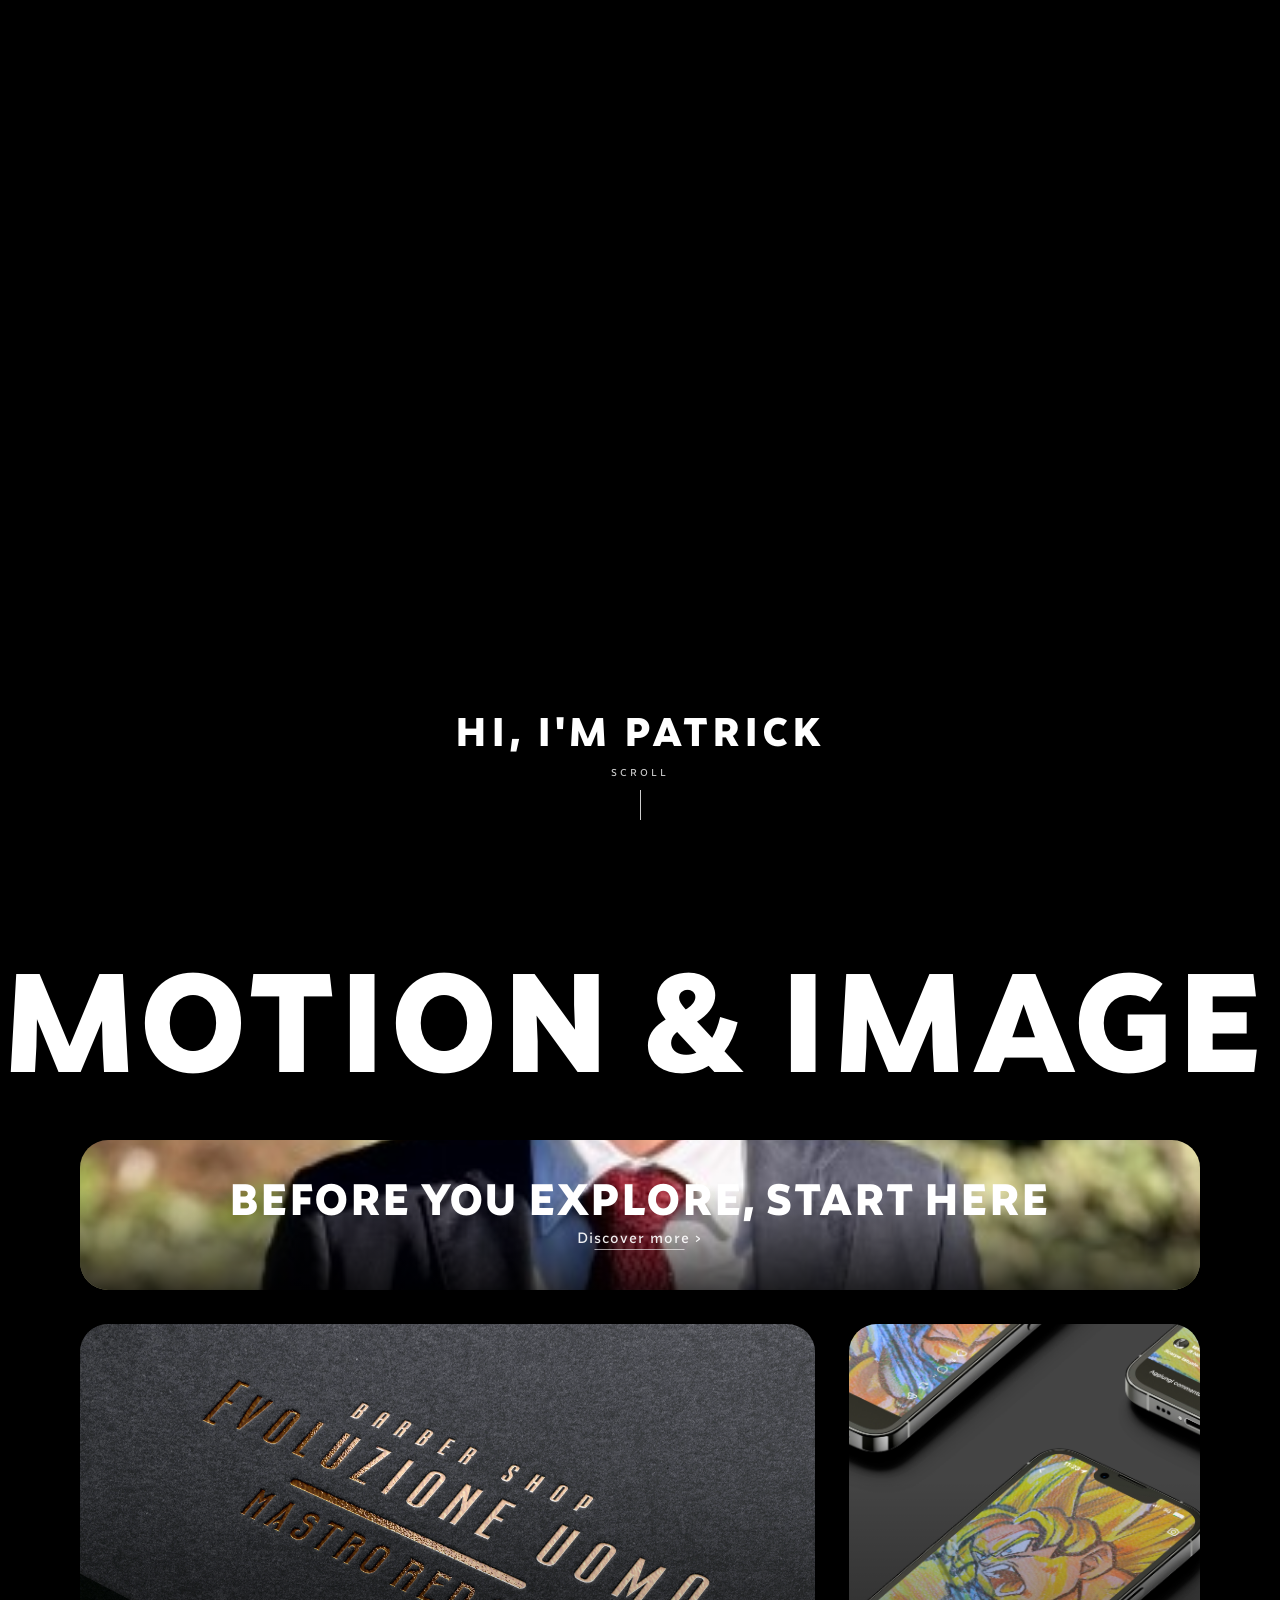
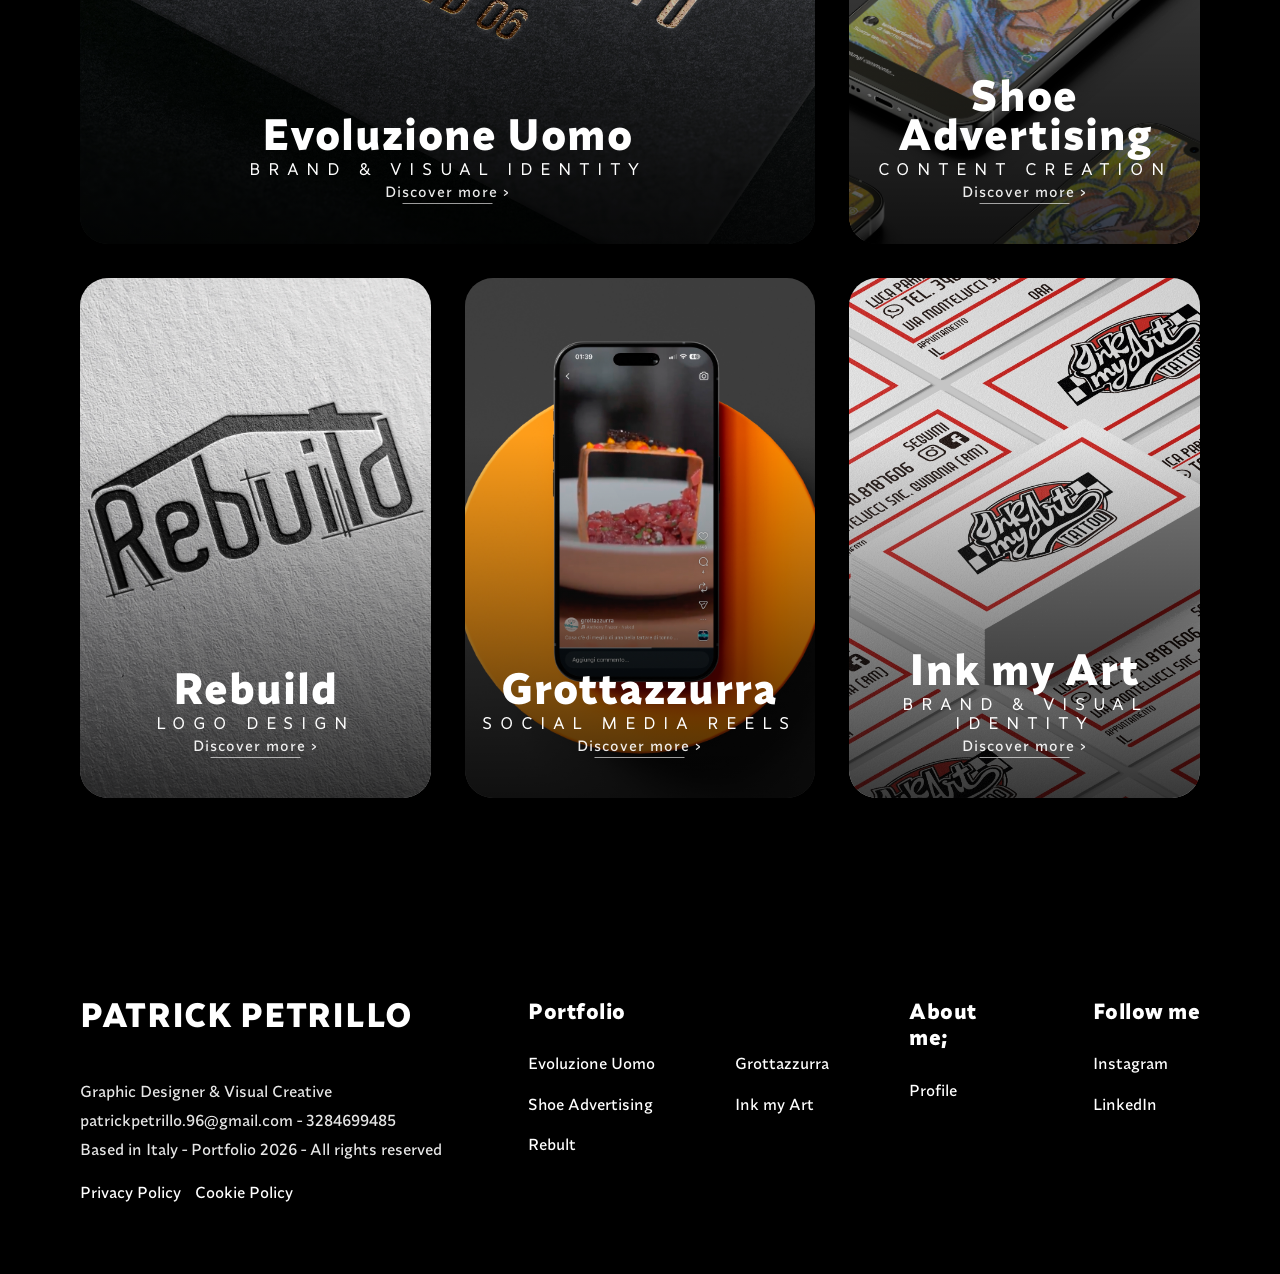
==== index.html @ ca64fa64 "Update index.html" ====
<!DOCTYPE html>
<html lang="it">
<head>

  <meta charset="UTF-8" />
  <title>Homepage</title>
  <meta name="viewport" content="width=device-width, initial-scale=1.0" />

  <!-- Open Graph -->
  <meta property="og:title" content="Portfolio Patrick Petrillo">
  <meta property="og:description" content="">
  <meta property="og:image" content="https://www.marcoloprete.it/wp-content/uploads/2025/11/perche-creare-sito-web.jpg">
  <meta property="og:url" content="https://patrickpetrillo.github.io/Portfolio/index.html">

  <link rel="stylesheet" href="style.css" />

</head>

<body id="top">







  

<!-- =====================
     MODULO HERO
====================== -->
<header class="hero">

  <video class="hero-media hero-video" autoplay muted loop playsinline poster="pexels-leongsan-35115180.jpg">
    <source src="Hero/Hero.webm" type="video/webm" />
    <source src="Hero/Hero.mp4" type="video/mp4" />
  </video>

  <img class="hero-media hero-img" src="pexels-leongsan-35115180.jpg" alt="" />

  <div class="hero-content">
    <h2></h2>
    <h1>HI, I'M PATRICK</h1>

    <div class="hero-scroll" aria-hidden="true">
      <span>SCROLL</span>
      <div class="arrow"></div>
    </div>
  </div>

</header>


<!-- =====================
     MODULO MARQUEE
====================== -->
<section class="marquee" aria-label="Marquee text">
  <div class="marquee-track">
    <div class="marquee-text">
      MOTION & IMAGE DESIGNER - VIDEO & VISUAL ARTS -
    </div>
    <div class="marquee-text" aria-hidden="true"></div>
  </div>
</section>



<section id="portfolio"</section>


  

<!-- =====================
     MODULO PORTFOLIO
====================== -->
<section class="portfolio" aria-label="Portfolio">
  <div class="portfolio__grid">

    <!-- FULL -->
    <a class="p-card p-card--full" href="Profilo.html">
      <img class="p-card__img" src="Profilo/1768435986700 (1).jpg">
      <div class="p-card__overlay"></div>
      <div class="p-card__content">
        <h3 class="p-card__title">BEFORE YOU EXPLORE, START HERE</h3>
        <span class="p-card__cta">Discover more ›</span>
      </div>
    </a>

    <!-- BIG -->
    <a class="p-card p-card--big" href="Evoluzione Uomo.html">
      <img class="p-card__img" src="Evoluzione Uomo/Logo.webp">
      <div class="p-card__overlay"></div>
      <div class="p-card__content">
        <h3 class="p-card__title">Evoluzione Uomo</h3>
        <h4>BRAND & VISUAL IDENTITY</h4>
        <span class="p-card__cta">Discover more ›</span>
      </div>
    </a>

    <!-- CARD -->
    <a class="p-card" href="Shoe Advertising.html">
      <img class="p-card__img" src="Scarpe DragonBall/Sfondo.webp">
      <div class="p-card__overlay"></div>
      <div class="p-card__content">
        <h3 class="p-card__title">Shoe Advertising</h3>
        <h4>CONTENT CREATION</h4>
        <span class="p-card__cta">Discover more ›</span>
      </div>
    </a>

    <a class="p-card" href="Rebuid.html">
      <img class="p-card__img" src="Rebuld/sfondomini_rebuild.webp">
      <div class="p-card__overlay"></div>
      <div class="p-card__content">
        <h3 class="p-card__title">Rebuild</h3>
        <h4>LOGO DESIGN</h4>
        <span class="p-card__cta">Discover more ›</span>
      </div>
    </a>

    <a class="p-card" href="Grottazzurra.html">
      <img class="p-card__img" src="Grottazzura/Sfondomini.webp">
      <div class="p-card__overlay"></div>
      <div class="p-card__content">
        <h3 class="p-card__title">Grottazzurra</h3>
        <h4>SOCIAL MEDIA REELS</h4>
        <span class="p-card__cta">Discover more ›</span>
      </div>
    </a>

    <a class="p-card" href="Inkmyart.html">
      <img class="p-card__img" src="Ink my Art/Business Cards.webp">
      <div class="p-card__overlay"></div>
      <div class="p-card__content">
        <h3 class="p-card__title">Ink my Art</h3>
        <h4>BRAND & VISUAL IDENTITY</h4>
        <span class="p-card__cta">Discover more ›</span>
      </div>
    </a>

  </div>
</section>



  





<!-- =====================
     FOOTER
===================== -->
<footer class="site-footer">
  <div class="site-footer__inner">

    <!-- SINISTRA -->
    <div class="site-footer__brand">
      <h2 class="site-footer__logo">PATRICK PETRILLO</h2>

      <div class="site-footer__info">
        <p>Graphic Designer & Visual Creative</p>
        <p>patrickpetrillo.96@gmail.com - 3284699485</p>
        <p>Based in Italy - Portfolio 2026 - All rights reserved</p>
      </div>

      <div class="site-footer__legal">
        <a href="#">Privacy Policy</a>
        <a href="#">Cookie Policy</a>
      </div>
    </div>

    <!-- DESTRA -->
    <div class="site-footer__links">

      <div class="site-footer__col">
        <h3>Portfolio</h3>
        <a href="Evoluzione Uomo.html">Evoluzione Uomo</a>
        <a href="Shoe Advertising.html">Shoe Advertising</a>
        <a href="Rebult.htm">Rebult</a>
      </div>

      <div class="site-footer__col">
        <h3>&nbsp;</h3>
        <a href="Grottazzurra.html">Grottazzurra</a>
        <a href="Inkmyart.html">Ink my Art</a>
      </div>

      <div class="site-footer__col">
        <h3>About me;</h3>
        <a href="Profilo.html">Profile</a>
      </div>


      <div class="site-footer__col">
        <h3>Follow me</h3>
        <a href="#">Instagram</a>
        <a href="#">LinkedIn</a>
      </div>

    </div>
  </div>
</footer>
---- style.css ----
/* =====================
   RESET
===================== */
* {
  margin: 0;
  padding: 0;
  box-sizing: border-box;
}


/* =====================
   FONT
===================== */
@font-face {
  font-family: "Synonym_Bold";
  src: url("Font/Synonym-Bold.otf") format("opentype");
  font-weight: 400;
  font-style: normal;
  font-display: swap;
}

@font-face {
  font-family: "Synonym_Medium";
  src: url("Font/Synonym-Medium.otf") format("opentype");
  font-weight: 400;
  font-style: normal;
  font-display: swap;
}

@font-face {
  font-family: "Synonym_Light";
  src: url("Font/Synonym-Light.otf") format("opentype");
  font-weight: 400;
  font-style: normal;
  font-display: swap;
}

/* =====================
   TYPOGRAPHY SYSTEM
===================== */
:root {
  --font-primary: "Synonym_Bold", sans-serif;
  --font-secondary: "Synonym_Medium", sans-serif;

  --font-h1: var(--font-primary);
  --font-h2: var(--font-primary);
  --font-h3: var(--font-primary);
  --font-h4: var(--font-primary);
  --font-h5: var(--font-primary);
  --font-h6: var(--font-primary);
  --font-body: var(--font-primary);

  --weight-h1: 700;
  --weight-h2: 600;
  --weight-h3: 600;
  --weight-h4: 600;
  --weight-h5: 600;
  --weight-h6: 600;
  --weight-body: 400;
}

/* =====================
   BASE
===================== */
html,
body {
  width: 100%;
  overflow-x: hidden;
}

body {
  background: #000;
  color: #fff;
  font-family: "Synonym_Medium", sans-serif;
  font-weight: var(--weight-body);
  line-height: 1.5;
  -webkit-font-smoothing: antialiased;
  text-rendering: optimizeLegibility;
}


/* =====================
   HEADINGS
===================== */
h1,
h2,
h3,
h4,
h5,
h6 {
  margin: 0;
  line-height: 1.2;
}

h1 {
  font-family: "Synonym_Bold", sans-serif;
  font-weight: var(--weight-h1);
  font-size: clamp(40px, 5vw, 64px);
  letter-spacing: 1px;
}

h2 {
  font-family: "Synonym_Bold", sans-serif;
  font-weight: var(--weight-h2);
  font-size: clamp(32px, 4vw, 48px);
  letter-spacing: 0.5px;
}

h3 {
  font-family: "Synonym_Bold", sans-serif;
  font-weight: var(--weight-h3);
  font-size: clamp(24px, 3vw, 32px);
  letter-spacing: 0.5px;
}

h4 {
  font-family: "Synonym_Light", sans-serif;
  font-weight: var(--weight-h4);
  letter-spacing: 8px;
}

h5 {
  font-family: var(--font-h5);
  font-weight: var(--weight-h5);
  font-size: 16px;
}

h6 {
  font-family: var(--font-h6);
  font-weight: var(--weight-h6);
  font-size: 14px;
}

/* =====================
   TEXT
===================== */
p {
  font-size: 16px;
  line-height: 1.7;
  opacity: 0.9;
  margin: 0;
}

/* =====================
   MODULO HERO
===================== */
.hero {
  position: relative;
  height: 100vh;
  overflow: hidden;
}

.hero-media {
  position: absolute;
  inset: 0;
  width: 100%;
  height: 100%;
  object-fit: cover;
  transform: scale(1.05);
}

.hero-video {
  z-index: 0;
}

.hero-img {
  z-index: -1;
}

.hero::after {
  content: "";
  position: absolute;
  inset: 0;
  background: rgba(0, 0, 0, 0.45);
  z-index: 1;
}

.hero-content {
  position: relative;
  z-index: 2;
  height: 100%;
  padding: 80px;
  display: flex;
  flex-direction: column;
  justify-content: flex-end;
  align-items: center;
  text-align: center;
}

.hero-content h1 {
  font-size: 40px;
  letter-spacing: 4px;
  margin-bottom: 10px;
}

.hero-scroll {
  display: flex;
  flex-direction: column;
  align-items: center;
  font-size: 10px;
  letter-spacing: 3px;
  opacity: 0.8;
}

.arrow {
  width: 1px;
  height: 30px;
  background: #fff;
  margin-top: 10px;
  animation: arrowMove 1.6s infinite ease-in-out;
}

@keyframes arrowMove {
  0% {
    transform: translateY(0);
    opacity: 0.2;
  }
  50% {
    transform: translateY(12px);
    opacity: 1;
  }
  100% {
    transform: translateY(0);
    opacity: 0.2;
  }
}

/* =====================
   MODULO MARQUEE TEXT
===================== */
.marquee {
  background: #000000;
  color: #ffffff;
  overflow: hidden;
  height: 240px;
  display: flex;
  align-items: center;
}

.marquee-track {
  display: flex;
  width: max-content;
  will-change: transform;
  animation: marqueeMove 22s linear infinite;
}

.marquee-text {
  font-family: "Synonym_Bold", sans-serif;
  font-size: 140px;
  font-weight: 600;
  letter-spacing: 2px;
  white-space: nowrap;
  padding-right: 80px;
  line-height: 1;
}

@keyframes marqueeMove {
  from {
    transform: translateX(0);
  }
  to {
    transform: translateX(-50%);
  }
}

.marquee:hover .marquee-track {
  animation-duration: 28s;
}

@media (max-width: 600px) {
  .marquee {
    height: 120px;
  }

  .marquee-text {
    font-size: 62px;
    padding-right: 40px;
    letter-spacing: 1px;
  }

  .marquee-track {
    animation-duration: 18s;
  }
}








/* =====================
   MODULO PORTFOLIO
===================== */
.portfolio {
  background: #000000;
  padding: 0 0 110px;
}

.portfolio__grid {
  max-width: 1320px;
  margin: 0 auto;
  padding: 0 80px;
  display: grid;
  grid-template-columns: repeat(3, minmax(0, 1fr));
  gap: 34px;
}

.p-card {
  position: relative;
  display: block;
  height: 520px;
  border-radius: 28px;
  overflow: hidden;
  text-decoration: none;
  color: #fff;
  background: #111;
  transform: translateZ(0);
}

.p-card--full {
  grid-column: 1 / -1;
  height: 150px;
}

.p-card--big {
  grid-column: span 2;
}

.p-card__img {
  position: absolute;
  inset: 0;
  width: 100%;
  height: 100%;
  object-fit: cover;
  transform: scale(1.03);
  transition: transform 0.85s ease;
}

.p-card__overlay {
  position: absolute;
  inset: 0;
  background: linear-gradient(
    to top,
    rgba(0, 0, 0, 0.78) 0%,
    rgba(0, 0, 0, 0.3) 42%,
    rgba(0, 0, 0, 0) 70%
  );
  opacity: 0.95;
  transition: opacity 0.35s ease;
  pointer-events: none;
}

.p-card__content {
  position: absolute;
  left: 0;
  right: 0;
  bottom: 40px;
  text-align: center;
  padding: 0;
}

.p-card__title {
  font-size: 44px;
  font-weight: 400;
  letter-spacing: 1px;
  line-height: 0.9;
  margin-bottom: 6px;
}

.p-card__cta {
  display: inline-flex;
  align-items: center;
  gap: 20px;
  font-size: 15px;
  letter-spacing: 1px;
  opacity: 0.92;
  position: relative;
  padding-bottom: 0.5px;
}

.p-card__cta::after {
  content: "";
  position: absolute;
  left: 0;
  right: 0;
  bottom: 0;
  height: 1px;
  background: rgba(255, 255, 255, 0.78);
  transform: scaleX(0.72);
  transform-origin: center;
  transition: transform 0.25s ease, opacity 0.25s ease;
  opacity: 0.85;
}

.p-card__chev {
  font-size: 18px;
  line-height: 0.5;
  transform: translateY(-1px);
}

.p-card:hover .p-card__img {
  transform: scale(1.1);
}

.p-card:hover .p-card__overlay {
  opacity: 1;
}

.p-card:hover .p-card__cta::after {
  transform: scaleX(1);
  opacity: 1;
}

@media (max-width: 1100px) {
  .portfolio__grid {
    padding: 0 28px;
    grid-template-columns: repeat(2, minmax(0, 1fr));
    gap: 24px;
  }

  .p-card--full {
    grid-column: 1 / -1;
    height: 50px;
  }

  .p-card--big {
    grid-column: 1 / -1;
  }

  .p-card {
    height: 460px;
    border-radius: 24px;
  }

  .p-card__title {
    font-size: 36px;
  }
}

@media (max-width: 640px) {
  .portfolio {
    padding: 70px 0 90px;
  }

  .portfolio__grid {
    grid-template-columns: 1fr;
    gap: 18px;
    padding: 0 18px;
  }

  .p-card--full {
    grid-column: 1 / -1;
    height: 30px;
    min-height: unset;
  }

  .p-card {
    height: 64vw;
    min-height: 460px;
    border-radius: 22px;
  }

  .p-card__title {
    font-size: 30px;
  }
}








/* =====================
   MODULO TESTO
===================== */
.text-module {
  background: #ffffff;
  color: #000000;
  padding: 120px 0;
}

.text-module2 {
  background: #000000;
  color: #ffffff;
  padding: 120px 0;
}

.text-module__inner {
  max-width: 820px;
  margin: 0 auto;
  padding: 0 24px;
}

.text-module__title {
  font-size: 28px;
  font-weight: 500;
  letter-spacing: 1px;
  margin-bottom: 32px;
}

.text-module__body p {
  font-size: 16px;
  line-height: 1.7;
  margin-bottom: 24px;
  opacity: 0.9;
}

.text-module__body p:last-child {
  margin-bottom: 0;
}

@media (max-width: 600px) {
  .text-module,
  .text-module2 {
    padding: 80px 0;
  }

  .text-module__inner {
    padding: 0 18px;
  }

  .text-module__title {
    font-size: 24px;
  }

  .text-module__body p {
    font-size: 15px;
  }
}




/* =====================
   VIDEO GRID REEL
===================== */
.video-grid-reel {
  display: grid;
  grid-template-columns: repeat(3, 1fr);
  gap: 0;
}

.video-grid-reel__item {
  position: relative;
  overflow: hidden;
  aspect-ratio: 9 / 16;
  background: #000;
}

.video-grid-reel__media {
  width: 100%;
  height: 100%;
  object-fit: cover;
  display: block;
  transition: transform 0.4s ease;
}

.video-grid-reel__item:hover .video-grid-reel__media {
  transform: scale(1.03);
}

.video-grid-reel__fullscreen {
  position: absolute;
  bottom: 12px;
  right: 12px;
  z-index: 2;
  width: 42px;
  height: 42px;
  border: none;
  border-radius: 50%;
  background: rgba(0, 0, 0, 0.6);
  color: white;
  font-size: 18px;
  cursor: pointer;
  transition: all 0.25s ease;
}

.video-grid-reel__fullscreen:hover {
  background: rgba(0, 0, 0, 0.8);
  transform: scale(1.1);
}

.video-grid-reel__media:fullscreen {
  width: 100%;
  height: 100%;
  object-fit: contain;
  background: black;
}

.video-grid-reel__media:-webkit-full-screen {
  width: 100%;
  height: 100%;
  object-fit: contain;
  background: black;
}

@media (max-width: 1024px) {
  .video-grid-reel {
    grid-template-columns: repeat(2, 1fr);
  }
}

@media (max-width: 768px) {
  .video-grid-reel {
    grid-template-columns: 1fr;
  }
}





/* =====================
   MODULO GALLERY (FULL)
===================== */
.gallery-full {
  background: #000;
  height: 64vh;
  min-height: 520px;
  max-height: 720px;
  display: flex;
  align-items: center;
  overflow: hidden;
}

.gallery-full__frame {
  position: relative;
  width: 100%;
  height: 100%;
  background: #111;
  overflow: hidden;
}

.gallery-full__viewport {
  width: 100%;
  height: 100%;
  overflow: hidden;
}

.gallery-full__track {
  height: 100%;
  width: 100%;
  display: flex;
  transform: translate3d(0, 0, 0);
  transition: transform 0.65s cubic-bezier(0.22, 0.61, 0.36, 1);
  will-change: transform;
}

.gallery-full__slide {
  flex: 0 0 100%;
  width: 100%;
  height: 100%;
  object-fit: cover;
  user-select: none;
  -webkit-user-drag: none;
}

.gallery-full__arrow {
  position: absolute;
  top: 50%;
  transform: translateY(-50%);
  z-index: 5;
  width: 56px;
  height: 56px;
  border: none;
  border-radius: 50%;
  cursor: pointer;
  display: flex;
  align-items: center;
  justify-content: center;
  background: rgba(20, 20, 20, 0.72);
  backdrop-filter: blur(12px);
  -webkit-backdrop-filter: blur(12px);
  box-shadow:
    0 8px 24px rgba(0, 0, 0, 0.35),
    inset 0 1px 1px rgba(255, 255, 255, 0.05);
  transition:
    transform 0.25s ease,
    background 0.25s ease,
    box-shadow 0.25s ease;
}

.gallery-full__arrow:hover {
  transform: translateY(-50%) scale(1.08);
  background: rgba(25, 25, 25, 0.85);
  box-shadow:
    0 12px 28px rgba(0, 0, 0, 0.45),
    inset 0 1px 1px rgba(255, 255, 255, 0.06);
}

.gallery-full__arrow:active {
  transform: translateY(-50%) scale(0.94);
}

.gallery-full__arrow:focus-visible {
  outline: 2px solid #fff;
  outline-offset: 3px;
}

.gallery-full__arrow-svg {
  width: 24px;
  height: 24px;
  stroke: #fff;
  stroke-width: 2.8;
  stroke-linecap: round;
  stroke-linejoin: round;
  fill: none;
}

.gallery-full__arrow--left {
  left: 20px;
}

.gallery-full__arrow--right {
  right: 20px;
}

.gallery-full__arrow[hidden] {
  display: none;
}

@media (max-width: 900px) {
  .gallery-full {
    height: 45vh;
    min-height: 460px;
  }

  .gallery-full__arrow {
    width: 48px;
    height: 48px;
  }

  .gallery-full__arrow-svg {
    width: 20px;
    height: 20px;
  }

  .gallery-full__arrow--left {
    left: 10px;
  }

  .gallery-full__arrow--right {
    right: 10px;
  }
}

@media (max-width: 600px) {
  .gallery-full {
    height: 50vh;
    min-height: 420px;
  }
}








/* =====================
   MODULO VIDEO
===================== */
.video-module {
  position: relative;
  height: 100vh;
  overflow: hidden;
}

.video-module__media {
  position: absolute;
  inset: 0;
  width: 100%;
  height: 100%;
  object-fit: cover;
  transform: scale(1);
  z-index: 0;
}


/* =====================
   MOBILE FIX
===================== */
@media (max-width: 600px) {

  .video-module {
    height: 50vh;
  }

  .video-module__media {
    object-fit: cover;
    transform: scale(1.0);
    object-position: center center;
  }

}









/* =====================
   MODULO PROGRAMS USED
===================== */
.programs-module {
  background: #f3f3f3;
  padding: 90px 80px;
}

.programs-module-1 {
  background: #000000;
  padding: 90px 80px;
}

.programs-module__inner {
  max-width: 1600px;
  margin: 0 auto;
  display: flex;
  justify-content: space-between;
  align-items: center;
  gap: 90px;
}

.programs-module__text {
  flex: 0 0 44%;
  display: flex;
  justify-content: flex-start;
}

.programs-module__title {
  font-family: var(--font-h1);
  font-size: clamp(40px, 5vw, 84px);
  line-height: 0.95;
  font-weight: 200;
  color: #000000;
  margin: 0;
}

.programs-module__title-1 {
  font-family: var(--font-h1);
  font-size: clamp(40px, 5vw, 84px);
  line-height: 0.95;
  font-weight: 200;
  color: #ffffff;
  margin: 0;
}

.programs-module__icons {
  flex: 0 0 42%;
  display: flex;
  justify-content: center;
}

.programs-module__grid {
  width: 100%;
  max-width: 720px;
  display: grid;
  grid-template-columns: repeat(4, auto);
  column-gap: 60px;
  align-items: center;
  justify-content: flex-end;
}

.programs-module__icon {
  width: 72px;
  height: 72px;
  display: flex;
  align-items: center;
  justify-content: center;
}

.programs-module__icon img {
  width: 100%;
  height: 100%;
  object-fit: contain;
  display: block;
  transition: transform 0.3s ease;
}

.programs-module__icon:hover img {
  transform: scale(1.08);
}

@media (max-width: 1200px) {
  .programs-module,
  .programs-module-1 {
    padding: 70px 50px;
  }

  .programs-module__inner {
    gap: 60px;
  }

  .programs-module__grid {
    column-gap: 60px;
    row-gap: 55px;
  }
}

@media (max-width: 900px) {
  .programs-module__inner {
    flex-direction: column;
    align-items: flex-start;
    gap: 50px;
  }

  .programs-module__text,
  .programs-module__icons {
    flex: none;
    width: 100%;
  }

  .programs-module__icons {
    justify-content: flex-start;
  }

  .programs-module__grid {
    max-width: 100%;
    justify-content: flex-start;
  }
}

@media (max-width: 600px) {
  .programs-module,
  .programs-module-1 {
    padding: 50px 24px;
  }

  .programs-module__inner {
    gap: 42px;
    align-items: center;
  }

  .programs-module__text {
    justify-content: center;
    width: 100%;
  }

  .programs-module__title,
  .programs-module__title-1 {
    text-align: center;
    width: 100%;
  }

  .programs-module__icons {
    justify-content: center;
    width: 100%;
  }

  .programs-module__grid {
    grid-template-columns: repeat(2, 1fr);
    column-gap: 36px;
    row-gap: 36px;
    justify-content: center;
    justify-items: center;
    max-width: 260px;
    margin: 0 auto;
  }

  .programs-module__icon {
    width: 62px;
    height: 62px;
  }
}




/* =====================
   MODULO VIDEO GRID REEL + FULLSCREEN
===================== */
.video-grid-reel {
  display: grid;
  grid-template-columns: repeat(3, 1fr);
  gap: 18px;
  padding: 24px;
  background: #000;
}

.video-grid-reel__item {
  position: relative;
  overflow: hidden;
  border-radius: 14px;
}

.video-grid-reel__media {
  display: block;
  width: 100%;
  aspect-ratio: 9 / 16;
  object-fit: cover;
}

.video-grid-reel__fullscreen {
  position: absolute;
  right: 10px;
  bottom: 10px;
  width: 38px;
  height: 38px;
  border: 0;
  border-radius: 999px;
  background: rgba(0,0,0,0.55);
  color: #fff;
  cursor: pointer;
}

/* tablet */
@media (max-width: 900px) {
  .video-grid-reel {
    gap: 12px;
    padding: 18px;
  }

  .video-grid-reel__fullscreen {
    width: 34px;
    height: 34px;
    right: 8px;
    bottom: 8px;
  }
}

/* mobile */
@media (max-width: 600px) {
  .video-grid-reel {
    grid-template-columns: repeat(3, 1fr);
    gap: 8px;
    padding: 12px;
  }

  .video-grid-reel__item {
    border-radius: 10px;
  }

  .video-grid-reel__media {
    aspect-ratio: 9 / 16;
  }

  .video-grid-reel__fullscreen {
    width: 28px;
    height: 28px;
    right: 6px;
    bottom: 6px;
    font-size: 14px;
  }
}



/* =====================
   MODULO HERO 2
===================== */
.hero2 {
  position: relative;
  background: #000;
  --hero-side-space: 80px;
}

.hero2__visual {
  position: relative;
  height: 64svh;
  min-height: 520px;
  max-height: 720px;
  overflow: hidden;
}

.hero2__media {
  position: absolute;
  inset: 0;
  width: 100%;
  height: 100%;
  object-fit: cover;
}

.hero2__overlay {
  position: absolute;
  inset: 0;
  background: linear-gradient(
    90deg,
    rgba(0, 0, 0, 0.86) 0%,
    rgba(0, 0, 0, 0.72) 26%,
    rgba(0, 0, 0, 0.42) 46%,
    rgba(0, 0, 0, 0.18) 60%,
    rgba(0, 0, 0, 0) 72%
  );
}

.hero2__inner {
  position: relative;
  z-index: 2;
  height: 100%;
  max-width: 1320px;
  margin: 0 auto;
  padding: 0 var(--hero-side-space);
  display: flex;
  align-items: center;
}

.hero2__content {
  width: min(520px, 70%);
  color: #fff;
  display: flex;
  flex-direction: column;
  align-items: flex-start;
}

.hero2__back {
  display: inline-flex;
  align-items: center;
  justify-content: center;
  width: 42px;
  height: 42px;
  margin: 0 0 32px;
  color: #fff;
  text-decoration: none;
  background: transparent;
  border: 0;
  padding: 0;
}

.hero2__back-icon {
  width: 28px;
  height: 28px;
  display: block;
}

.hero2__title {
  font-size: 52px;
  font-weight: 500;
  letter-spacing: 2px;
  margin: 0 0 16px;
}

.hero2__subtitle {
  font-size: 18px;
  letter-spacing: 1px;
  margin: 0;
  opacity: 0.95;
}

.hero2__text {
  font-size: 15px;
  line-height: 1.6;
  margin: 0;
  opacity: 0.85;
}

@media (max-width: 900px) {
  .hero2 {
    --hero-side-space: 24px;
  }

  .hero2__visual {
    height: 58svh;
    min-height: 460px;
  }

  .hero2__content {
    width: 78%;
  }

  .hero2__back {
    width: 40px;
    height: 40px;
    margin-bottom: 34px;
  }

  .hero2__back-icon {
    width: 24px;
    height: 24px;
  }

  .hero2__title {
    font-size: 38px;
  }
}

@media (max-width: 600px) {
  .hero2 {
    --hero-side-space: 50px;
  }

  .hero2__visual {
    min-height: 420px;
  }

  .hero2__media {
    object-position: 80% center;
  }

  .hero2__content {
    width: 100%;
  }

  .hero2__back {
    width: 38px;
    height: 38px;
    margin-bottom: 28px;
  }

  .hero2__back-icon {
    width: 22px;
    height: 22px;
  }

  .hero2__title {
    font-size: 32px;
  }

  .hero2__subtitle {
    font-size: 16px;
  }
}















/* =====================
   FLOATING HOME BUTTON
===================== */
.floating-home{
  position: fixed;
  top: 20px;
  left: 50%;
  transform: translateX(-50%) translateY(-20px) scale(.96);
  z-index: 9999;

  display: inline-flex;
  align-items: center;
  justify-content: center;

  min-width: 110px;
  height: 46px;
  padding: 0 22px;

  background: rgba(15,15,15,0.88);
  backdrop-filter: blur(18px);
  -webkit-backdrop-filter: blur(18px);

  border: 1px solid rgba(255,255,255,0.08);
  border-radius: 999px;

  color: #fff;
  text-decoration: none;

  box-shadow:
    0 10px 30px rgba(0,0,0,0.22),
    inset 0 1px 0 rgba(255,255,255,0.08);

  opacity: 0;
  visibility: hidden;
  pointer-events: none;

  transition:
    opacity 0.35s ease,
    transform 0.35s ease,
    visibility 0.35s ease,
    background 0.25s ease;
}


/* Stato visibile */
.floating-home--visible{
  opacity: 1;
  visibility: visible;
  pointer-events: auto;
  transform: translateX(-50%) translateY(0) scale(1);
}


/* Hover */
.floating-home:hover{
  background: rgba(25,25,25,0.94);
}


/* Testo / H1 */
.floating-home__text{
  margin: 0;
  padding: 0;

  line-height: 0;

  font-size: 16px;
  font-weight: 500;
  letter-spacing: 0.08em;
  text-transform: uppercase;

  color: #fff;
}


/* Mobile */
@media (max-width: 768px){

  .floating-home{
    top: 14px;
    min-width: 96px;
    height: 42px;
    padding: 0 18px;
  }

  .floating-home__text{
    font-size: 12px;
    letter-spacing: 0.07em;
  }

}






/* =====================
   MODULO VIDEO + TESTO
===================== */
.image-text-module {
  padding: 120px 60px;
  background: #000;
  color: #fff;
}

.image-text-module_1 {
  padding: 120px 60px;
  background: #fff;
  color: #000;
}


.image-text-module--light {
  background: #fff;
  color: #000;
}

/* GRID */
.image-text-module__inner {
  display: grid;
  grid-template-columns: 1fr 1fr;
  gap: 80px;
  align-items: center;
}

/* VIDEO WRAPPER */
.image-text-module__media {
  position: relative;
  width: 100%;
  aspect-ratio: 9 / 16;
  max-height: 600px;
  border-radius: 24px;
  overflow: hidden;
  background: #111;
}

/* VIDEO */
.image-text-module__video {
  width: 100%;
  height: 100%;
  object-fit: cover;
  display: block;
}

/* HOVER LEGGERO */
.image-text-module__media:hover .image-text-module__video {
  transform: scale(1.03);
}

.image-text-module__video {
  transition: transform 0.4s ease;
}

/* FULLSCREEN COME VIDEO GRID REEL */
.image-text-module__video:fullscreen {
  width: 100%;
  height: 100%;
  object-fit: contain;
  background: black;
}

.image-text-module__video:-webkit-full-screen {
  width: 100%;
  height: 100%;
  object-fit: contain;
  background: black;
}

.image-text-module__video:-moz-full-screen {
  width: 100%;
  height: 100%;
  object-fit: contain;
  background: black;
}

/* TESTO */
.image-text-module__title {
  font-size: 32px;
  font-weight: 600;
  margin-bottom: 24px;
}

.image-text-module__body {
  font-size: 16px;
  line-height: 1.7;
  color: inherit;
}

.image-text-module__body_1 {
  font-size: 16px;
  line-height: 1.7;
  color: inherit;
}

.image-text-module__body p {
  margin: 0 0 16px;
}

/* FULLSCREEN BUTTON */
.image-text-module__fullscreen {
  position: absolute;
  bottom: 12px;
  right: 12px;
  z-index: 20;
  width: 42px;
  height: 42px;
  border: none;
  border-radius: 50%;
  background: rgba(0, 0, 0, 0.6);
  color: white;
  font-size: 18px;
  cursor: pointer;
  transition: all 0.25s ease;
}

.image-text-module__fullscreen:hover {
  background: rgba(0, 0, 0, 0.8);
  transform: scale(1.1);
}

/* VERSIONE LIGHT */
.image-text-module--light .image-text-module__fullscreen {
  background: rgba(255, 255, 255, 0.7);
  color: #000;
}

/* TABLET */
@media (max-width: 991px) {
  .image-text-module {
    padding: 90px 30px;
  }

  .image-text-module__inner {
    grid-template-columns: 1fr;
    gap: 40px;
  }

  .image-text-module__media {
    max-height: none;
  }

  .image-text-module__title {
    font-size: 28px;
  }
}

/* MOBILE */
@media (max-width: 640px) {
  .image-text-module {
    padding: 70px 20px;
  }

  .image-text-module__inner {
    grid-template-columns: 1fr;
    gap: 30px;
  }

  /* MEDIA QUADRATA */
  .image-text-module__media {
    aspect-ratio: 1 / 1;
    max-height: none;
  }

  .image-text-module__title {
    font-size: 24px;
  }

  .image-text-module__body {
    font-size: 15px;
  }

  .image-text-module__fullscreen {
    width: 40px;
    height: 40px;
    font-size: 18px;
    right: 12px;
    bottom: 12px;
  }
}








/* =====================
   MODULO IMMAGINE + TESTO
===================== */
.image-text-module {
  padding: 120px 60px;
  background: #000000;
  color: #ffffff;
}

.image-text-module_1 {
  padding: 120px 60px;
  background: #ffffff;
  color: #000000;
}

.image-text-module--light {
  padding: 120px 60px;
  background: #ffffff;
  color: #000000;
}

.image-text-module__inner {
  display: grid;
  grid-template-columns: 1fr 1fr;
  gap: 80px;
  align-items: center;
}

.image-text-module__media {
  position: relative;
  width: 100%;
  aspect-ratio: 9 / 16;
  max-height: 600px;
  overflow: hidden;
  background: #111;
}

.image-text-module__image {
  width: 100%;
  height: 100%;
  object-fit: cover;
  display: block;
}

.image-text-module__title {
  font-size: 32px;
  font-weight: 600;
  margin-bottom: 24px;
}

.image-text-module__body {
  font-size: 16px;
  line-height: 1.6;
  margin-bottom: 16px;
  color: #ffffff;
}

.image-text-module__body_1 {
  font-size: 16px;
  line-height: 1.6;
  margin-bottom: 16px;
  color: #000000;
}

.image-text-module--light .image-text-module__body {
  color: #000000;
}

/* TABLET */
@media (max-width: 991px) {
  .image-text-module {
    padding: 90px 30px;
  }

  .image-text-module--light {
    padding: 90px 30px;
  }

  .image-text-module__inner {
    grid-template-columns: 1fr;
    gap: 40px;
  }

  .image-text-module__media {
    max-height: none;
  }

  .image-text-module__title {
    font-size: 28px;
  }
}

/* MOBILE */
@media (max-width: 640px) {
  .image-text-module {
    padding: 70px 20px;
  }

  .image-text-module--light {
    padding: 70px 20px;
  }

  .image-text-module__inner {
    gap: 30px;
  }

  /* IMMAGINE QUADRATA */
  .image-text-module__media {
    aspect-ratio: 1 / 1;
    max-height: none;
  }

  .image-text-module__title {
    font-size: 24px;
  }

  .image-text-module__body {
    font-size: 15px;
    line-height: 1.6;
  }
}














/* =====================
   FOOTER ISTITUZIONALE
===================== */
.site-footer {
  background: #000000;
  color: #ffffff;
  padding: 90px 60px 70px;
}

.site-footer__inner {
  max-width: 1200px;   /* controlla larghezza */
  margin: 0 auto;      /* QUESTO centra tutto */
  padding: 0 20px;     /* margine interno mobile */
  display: grid;
  grid-template-columns: 1.2fr 1.8fr;;
  align-items: start;
}

.site-footer__brand {
  max-width: 420px;
}

.site-footer__logo {
  margin: 0 0 48px;
  font-size: 34px;
  font-weight: 600;
  letter-spacing: 0.02em;
  line-height: 1;
}

.site-footer__info p {
  margin: 0 0 6px;
  font-size: 16px;
  line-height: 1.45;
  font-weight: 500;
}

.site-footer__legal {
  margin-top: 18px;
  display: flex;
  flex-wrap: wrap;
  gap: 14px;
}

.site-footer__legal a,
.site-footer__col a {
  color: #ffffff;
  text-decoration: none;
  transition: opacity 0.25s ease;
}

.site-footer__legal a:hover,
.site-footer__col a:hover {
  opacity: 0.7;
}

.site-footer__links {
  display: grid;
  grid-template-columns: repeat(4, auto);
  gap: 80px;

  justify-content: end;   /* 👉 spinge tutto a destra */
}

.site-footer__col h3 {
  margin: 0 0 28px;
  font-size: 22px;
  font-weight: 700;
  line-height: 1.2;
}

.site-footer__col a {
  display: block;
  margin-bottom: 18px;
  font-size: 16px;
  line-height: 1.4;
  font-weight: 500;
}

@media (max-width: 991px) {
  .site-footer {
    padding: 70px 24px 50px;
  }

  .site-footer__inner {
    grid-template-columns: 1fr;
    gap: 60px;
  }

  .site-footer__links {
    grid-template-columns: 1fr 1fr;
    gap: 40px 30px;
  }
}

@media (max-width: 640px) {
  .site-footer__logo {
    font-size: 28px;
    margin-bottom: 36px;
  }

  .site-footer__info p,
  .site-footer__col a {
    font-size: 15px;
  }

  .site-footer__col h3 {
    font-size: 20px;
    margin-bottom: 20px;
  }

  .site-footer__links {
    grid-template-columns: 1fr;
    gap: 34px;
  }
}
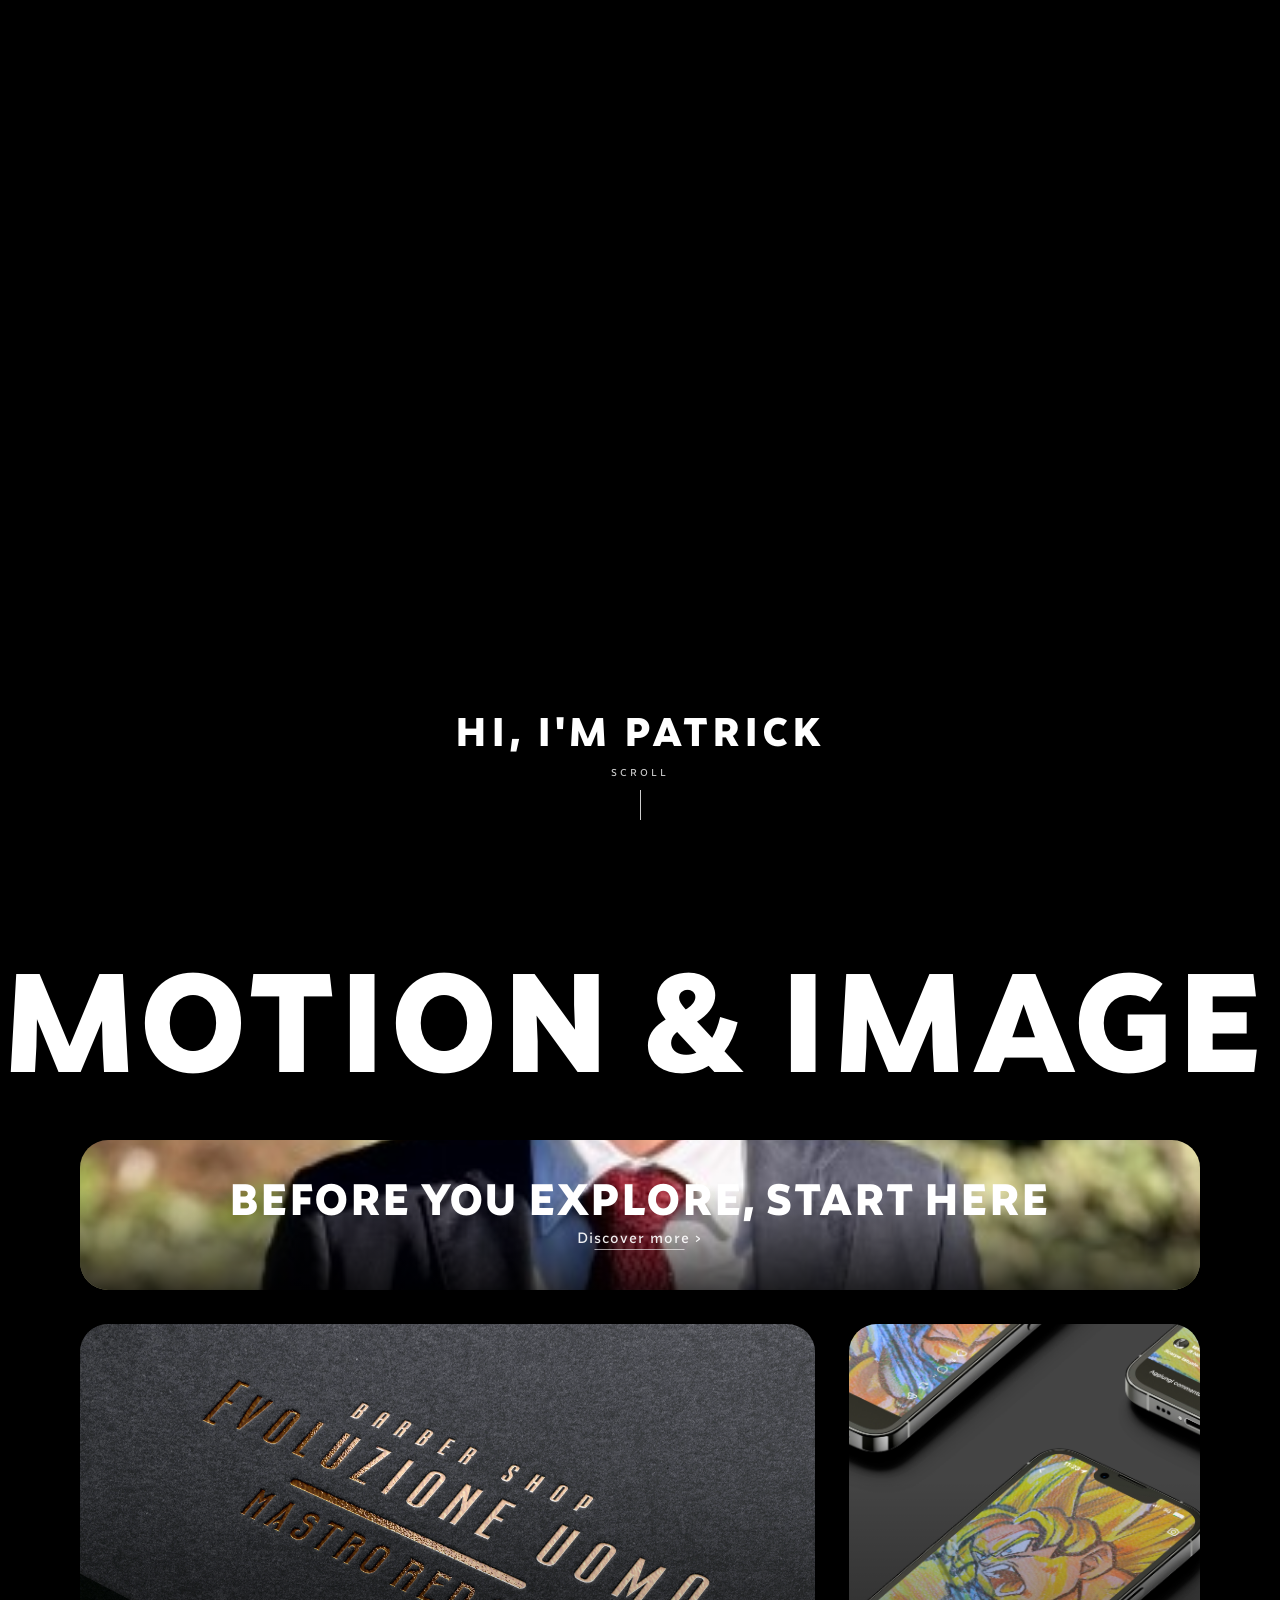
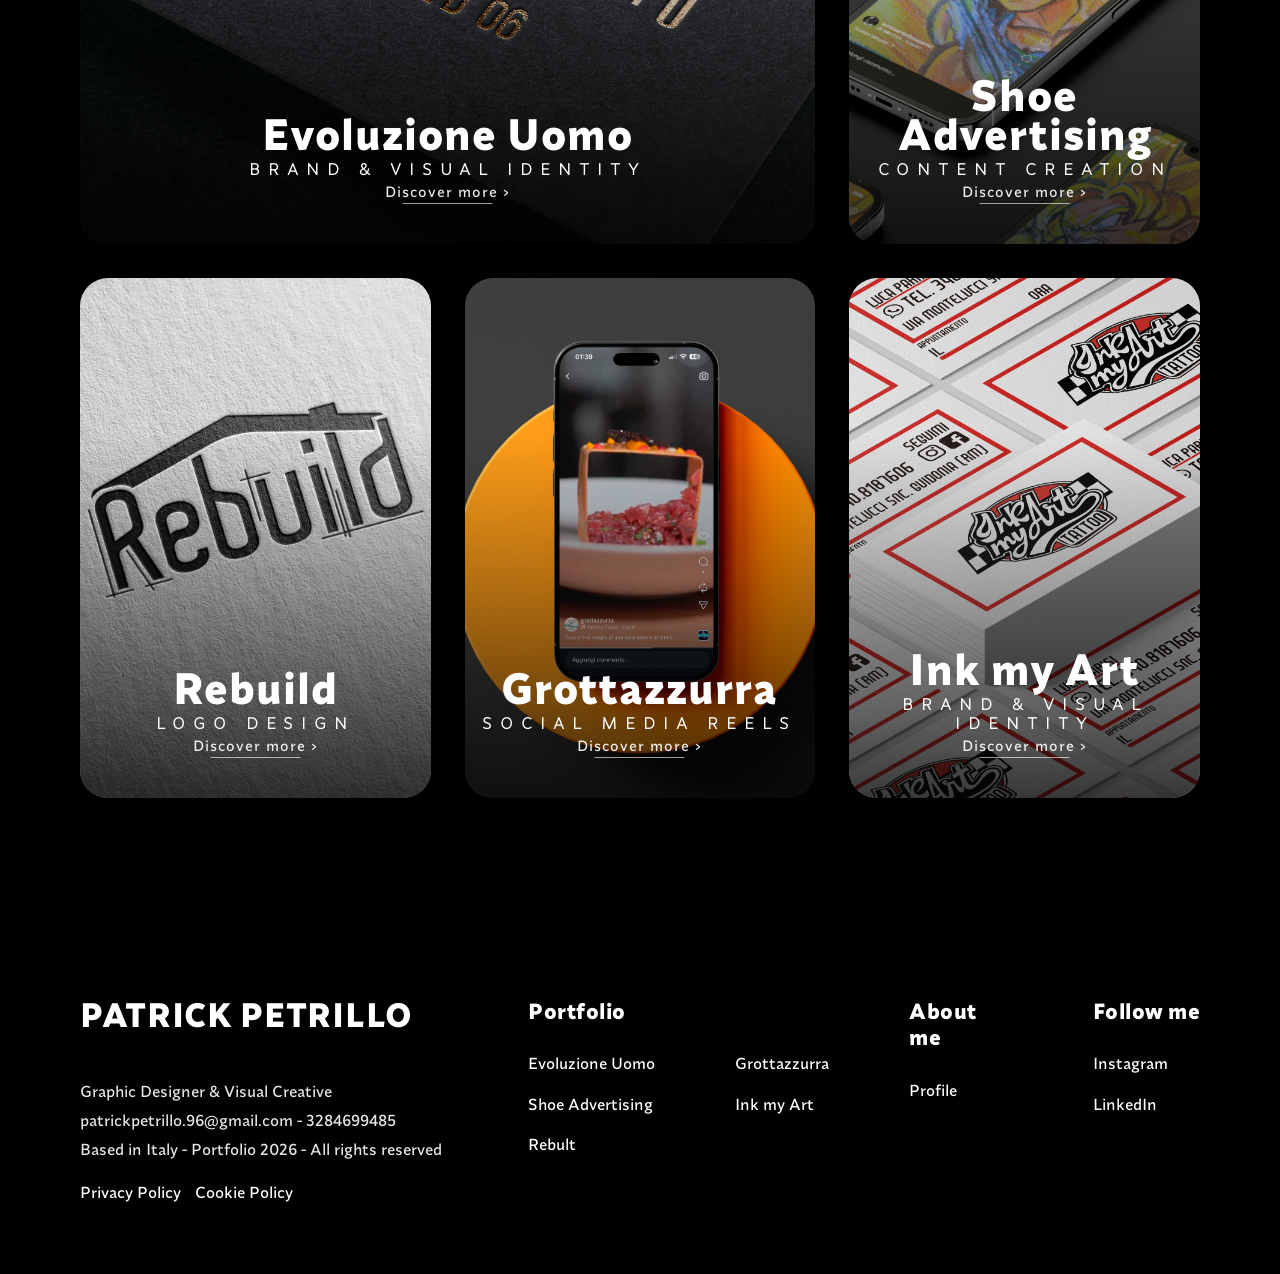
==== commit f0009dda: "Update index.html" ====
--- a/index.html
+++ b/index.html
@@ -188,7 +188,7 @@
       </div>
 
       <div class="site-footer__col">
-        <h3>About me;</h3>
+        <h3>About me</h3>
         <a href="Profilo.html">Profile</a>
       </div>
 
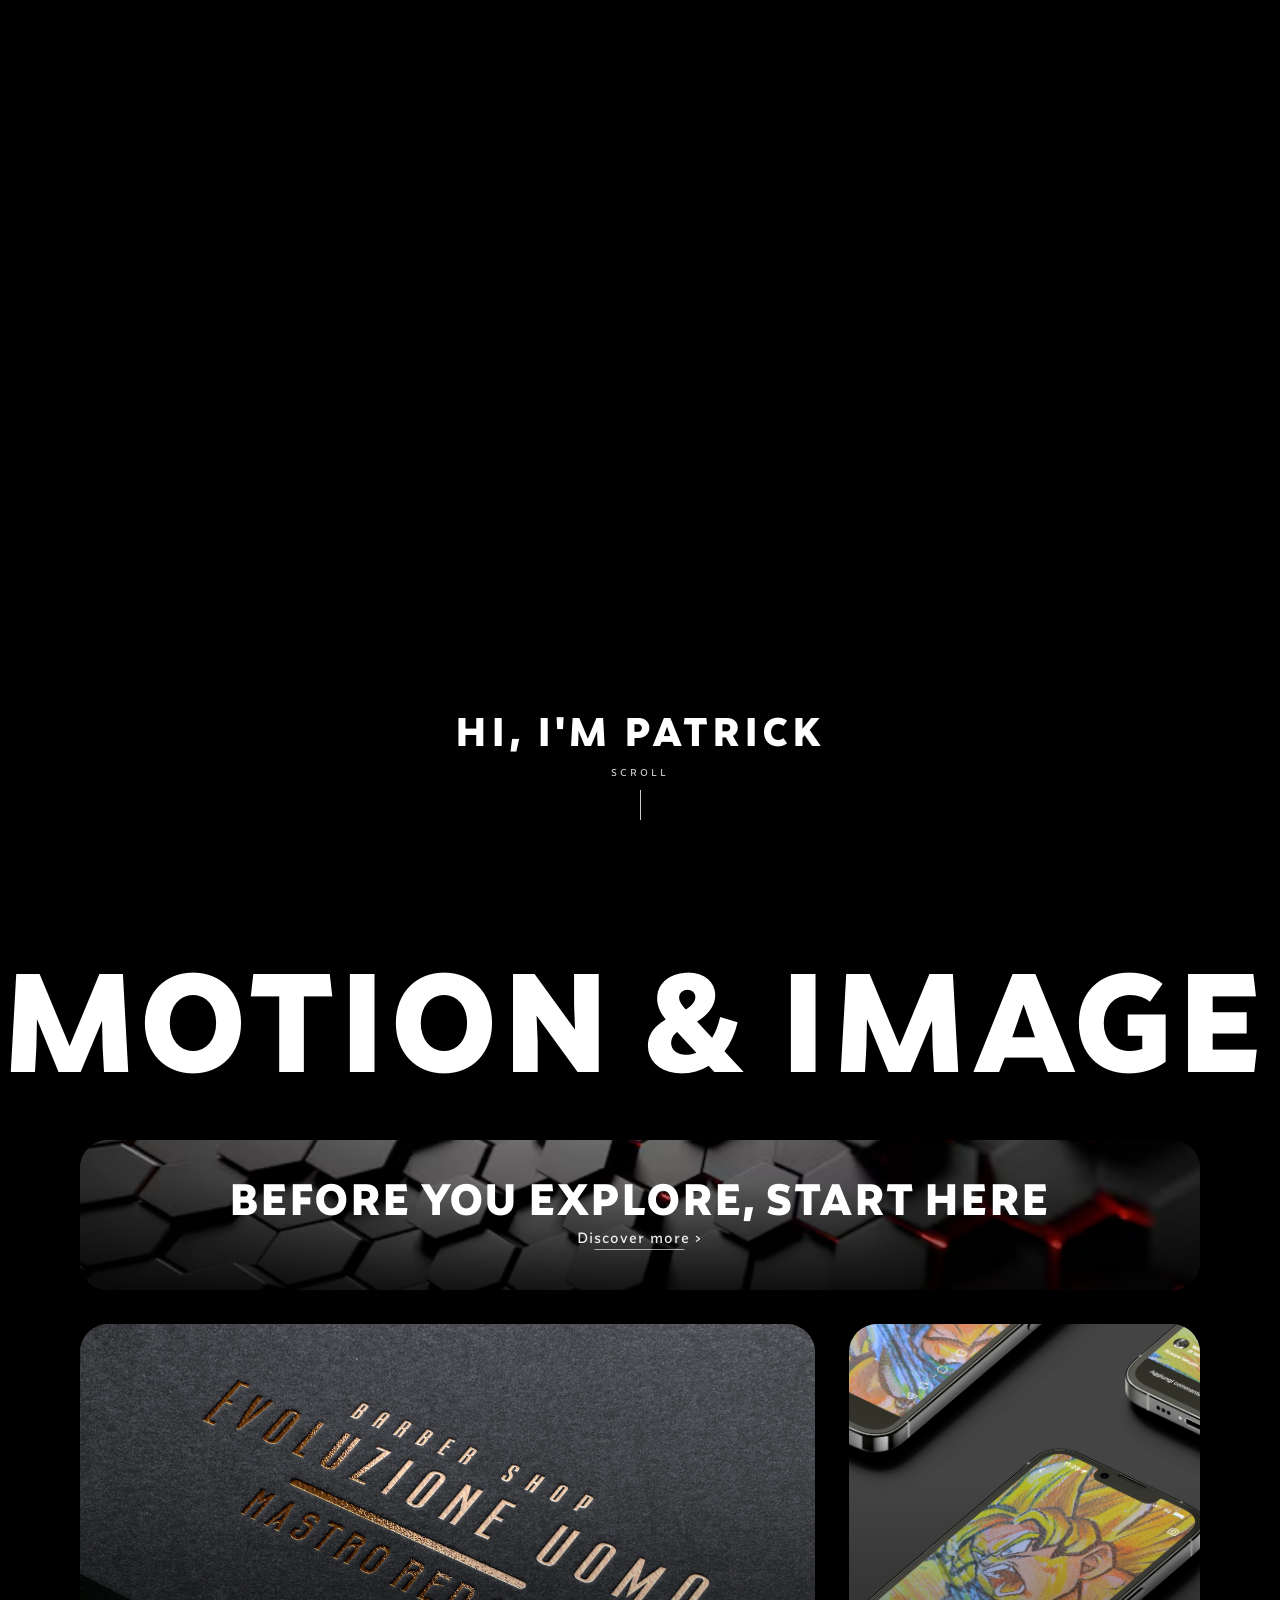
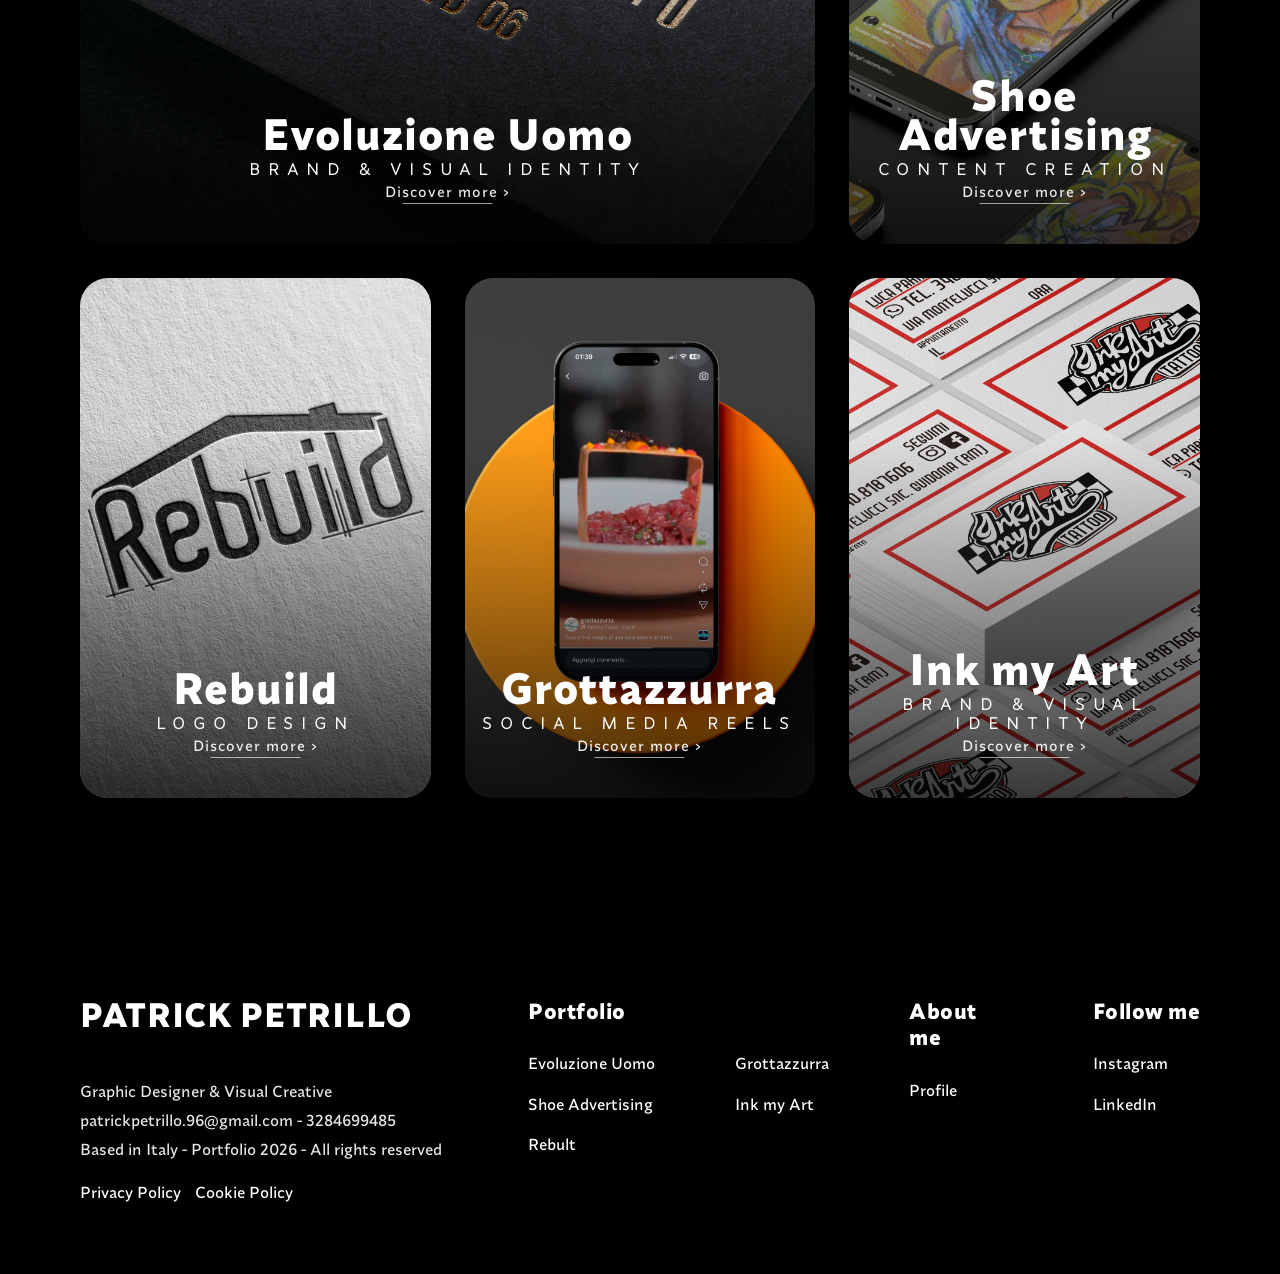
==== commit e827bc1c: "Update index.html" ====
--- a/index.html
+++ b/index.html
@@ -78,7 +78,7 @@
 
     <!-- FULL -->
     <a class="p-card p-card--full" href="Profilo.html">
-      <img class="p-card__img" src="Profilo/1768435986700 (1).jpg">
+      <img class="p-card__img" src="Profilo/nero.avif">
       <div class="p-card__overlay"></div>
       <div class="p-card__content">
         <h3 class="p-card__title">BEFORE YOU EXPLORE, START HERE</h3>
@@ -195,8 +195,8 @@
 
       <div class="site-footer__col">
         <h3>Follow me</h3>
-        <a href="#">Instagram</a>
-        <a href="#">LinkedIn</a>
+        <a href="https://www.instagram.com/patrickpetrillo/">Instagram</a>
+        <a href="https://www.linkedin.com/in/patrick-petrillo-040746150/">LinkedIn</a>
       </div>
 
     </div>
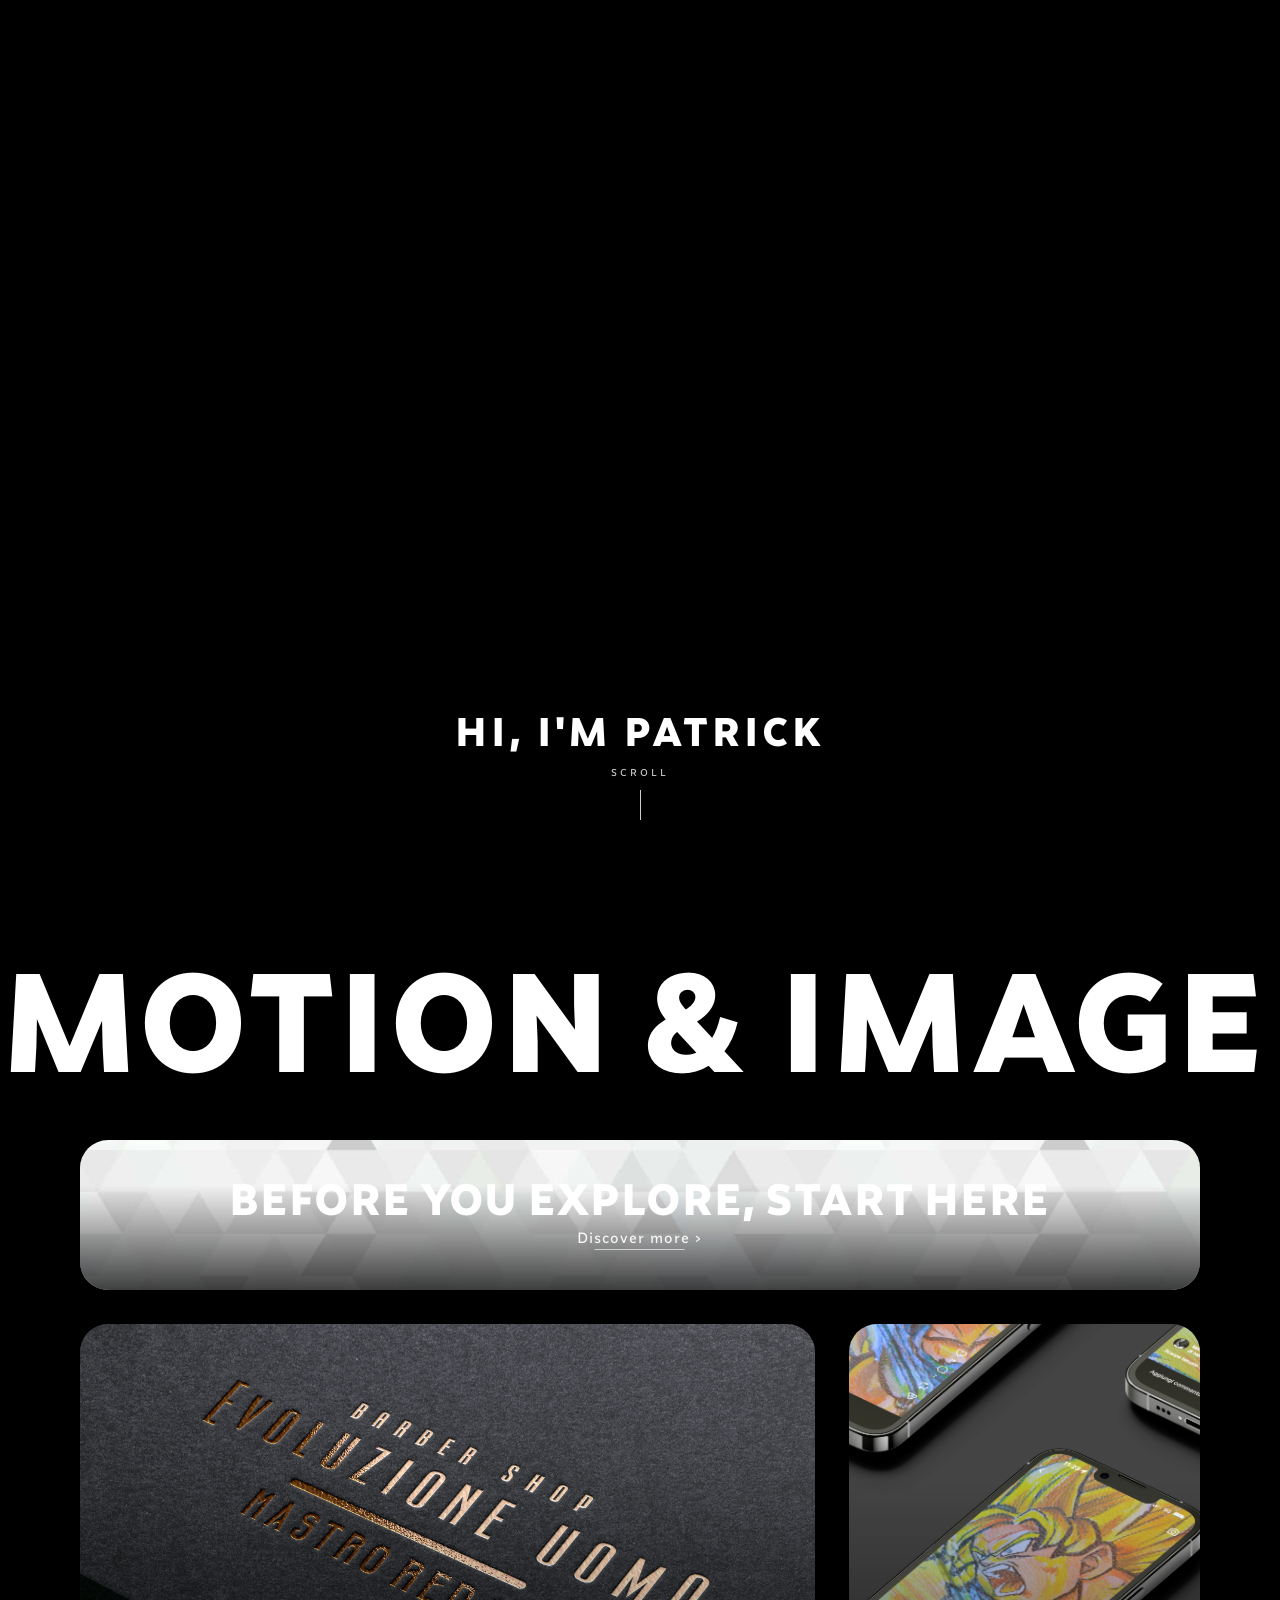
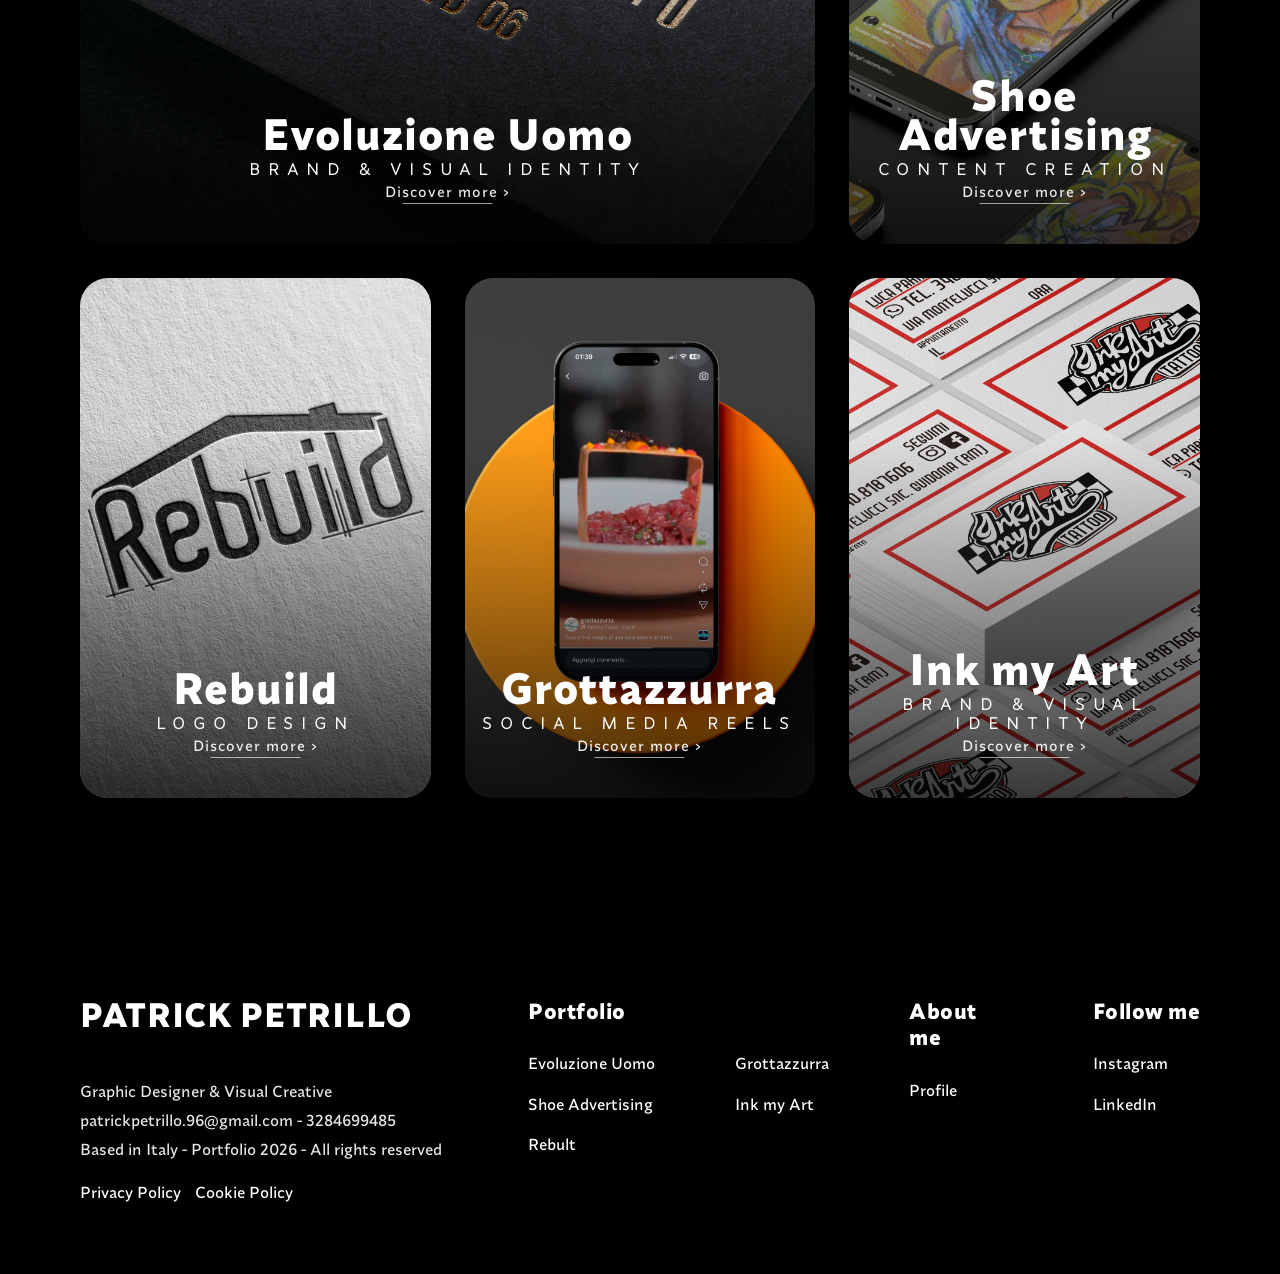
==== commit d45a4826: "Update index.html" ====
--- a/index.html
+++ b/index.html
@@ -65,20 +65,18 @@
 
 
 
-<section id="portfolio"</section>
-
 
   
 
 <!-- =====================
      MODULO PORTFOLIO
 ====================== -->
-<section class="portfolio" aria-label="Portfolio">
+<section id="portfolio" class="portfolio" aria-label="Portfolio">
   <div class="portfolio__grid">
 
     <!-- FULL -->
     <a class="p-card p-card--full" href="Profilo.html">
-      <img class="p-card__img" src="Profilo/nero.avif">
+      <img class="p-card__img" src="Profilo/white-hd-1920-x-1080-background-v6vs7rl1s612r2zd.jpg">
       <div class="p-card__overlay"></div>
       <div class="p-card__content">
         <h3 class="p-card__title">BEFORE YOU EXPLORE, START HERE</h3>
--- a/style.css
+++ b/style.css
@@ -1264,9 +1264,10 @@
     0 10px 30px rgba(0,0,0,0.22),
     inset 0 1px 0 rgba(255,255,255,0.08);
 
-  opacity: 0;
-  visibility: hidden;
-  pointer-events: none;
+  opacity: 1;
+  visibility: visible;
+  pointer-events: auto;
+  transform: translateX(-50%) translateY(0) scale(1);
 
   transition:
     opacity 0.35s ease,
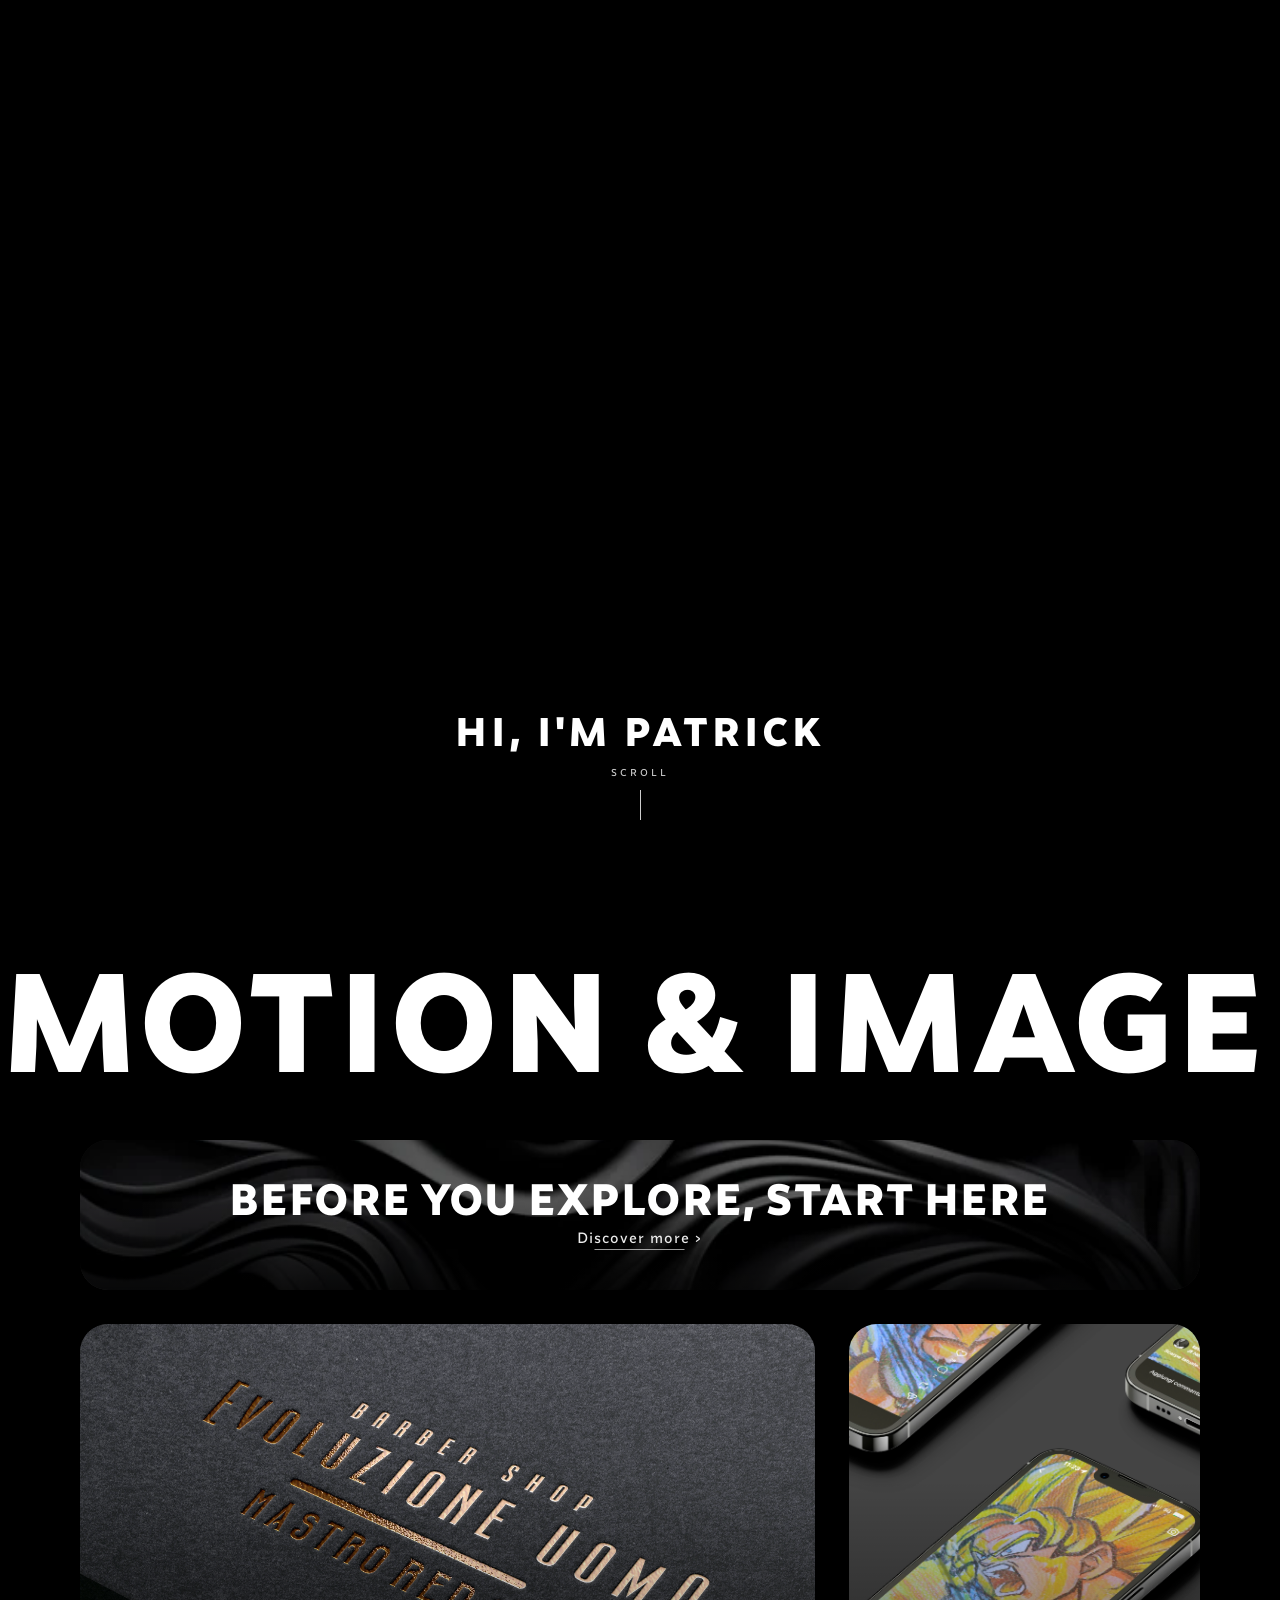
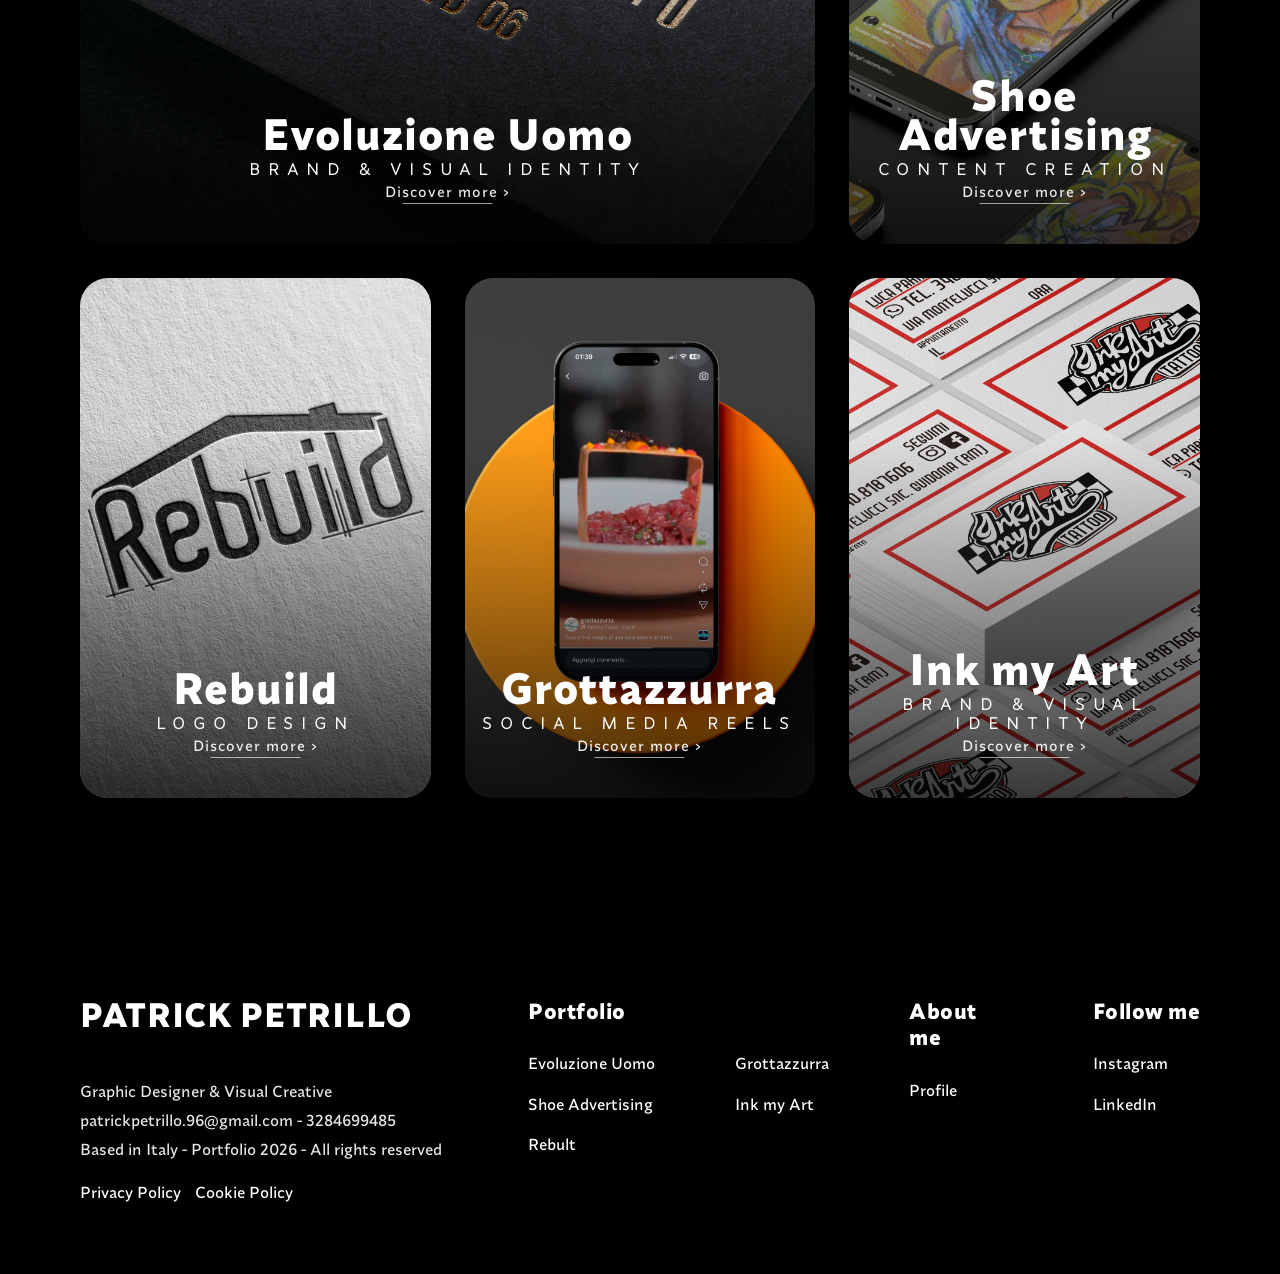
==== commit 0e91b975: "Update index.html" ====
--- a/index.html
+++ b/index.html
@@ -9,8 +9,8 @@
   <!-- Open Graph -->
   <meta property="og:title" content="Portfolio Patrick Petrillo">
   <meta property="og:description" content="">
-  <meta property="og:image" content="https://www.marcoloprete.it/wp-content/uploads/2025/11/perche-creare-sito-web.jpg">
-  <meta property="og:url" content="https://patrickpetrillo.github.io/Portfolio/index.html">
+  <meta property="og:image" content="file:///Users/pat/Desktop/Screenshot%202026-04-20%20alle%2015.49.15.png">
+  <meta property="og:url" content="https://patrickpetrillo.com">
 
   <link rel="stylesheet" href="style.css" />
 
@@ -76,7 +76,7 @@
 
     <!-- FULL -->
     <a class="p-card p-card--full" href="Profilo.html">
-      <img class="p-card__img" src="Profilo/white-hd-1920-x-1080-background-v6vs7rl1s612r2zd.jpg">
+      <img class="p-card__img" src="Profilo/sleek-and-stylish-a-black-abstract-pattern-texture-background_9910532.jpg">
       <div class="p-card__overlay"></div>
       <div class="p-card__content">
         <h3 class="p-card__title">BEFORE YOU EXPLORE, START HERE</h3>
